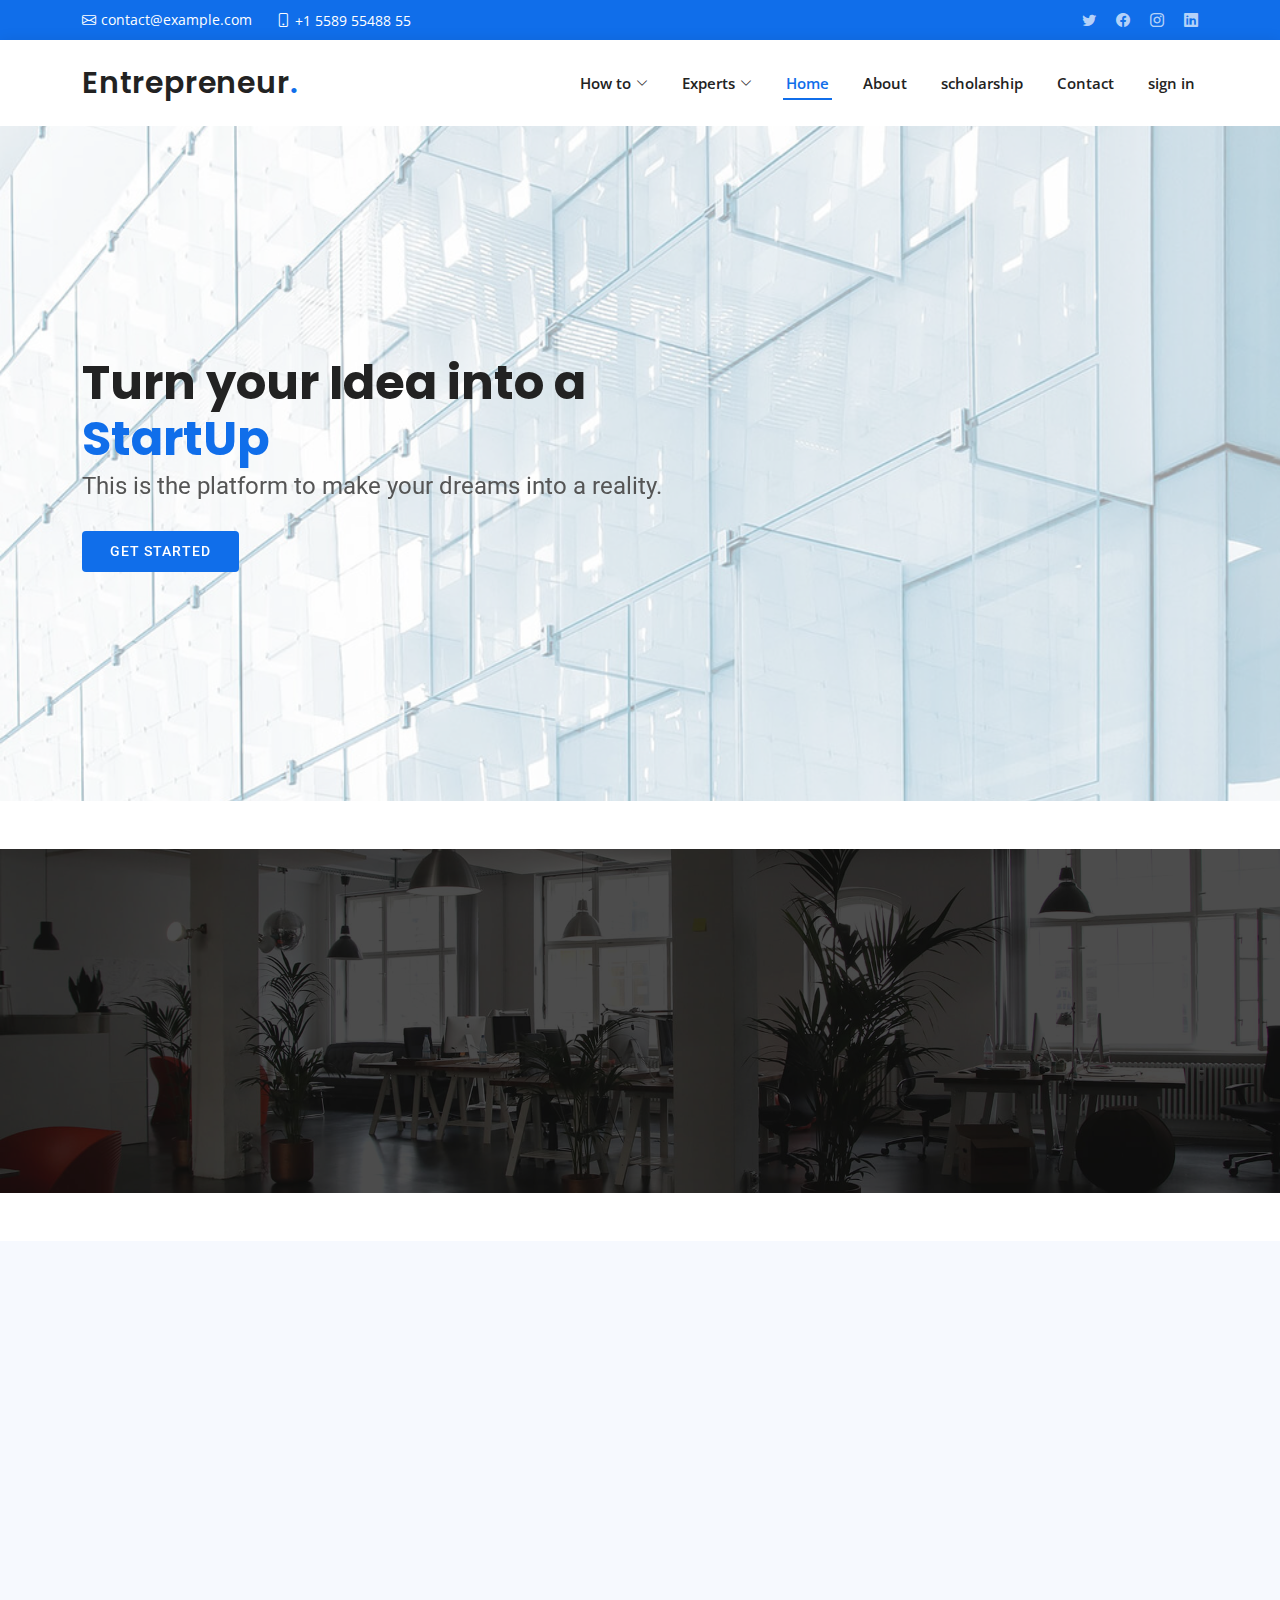
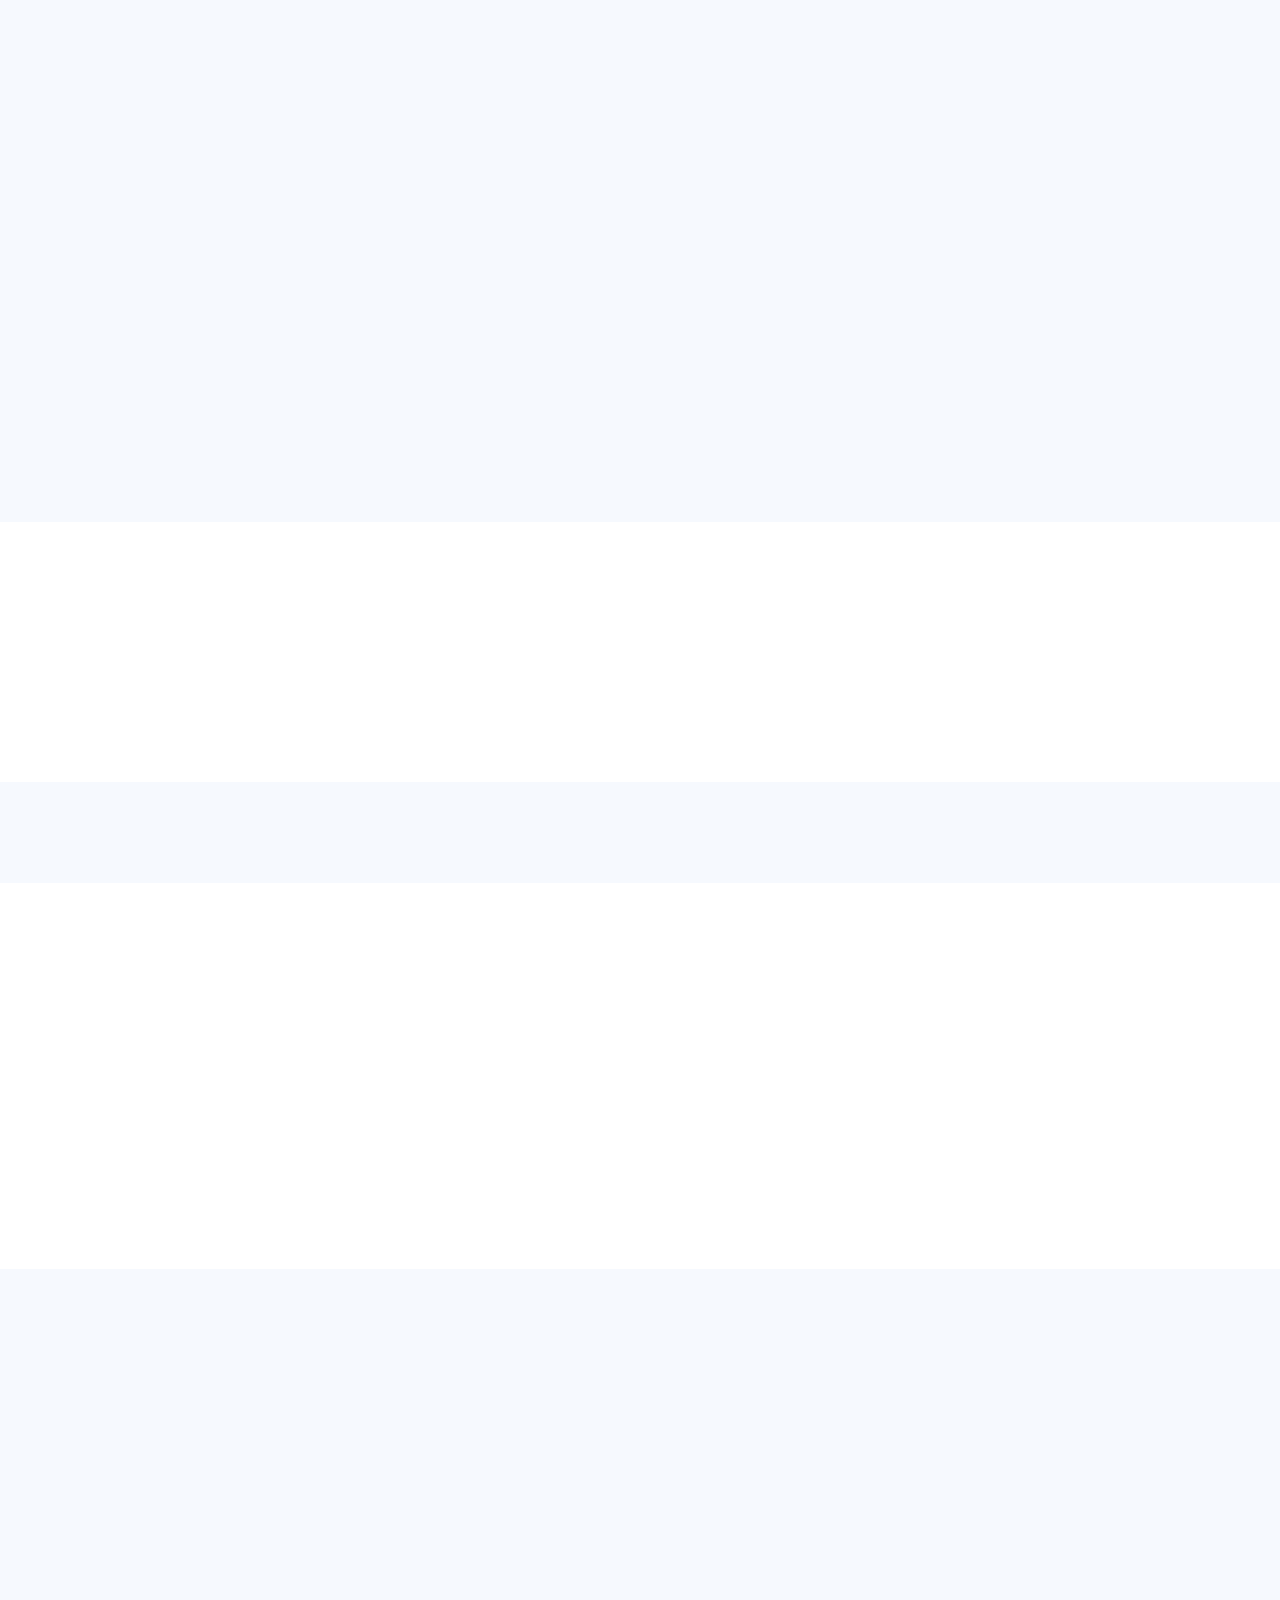
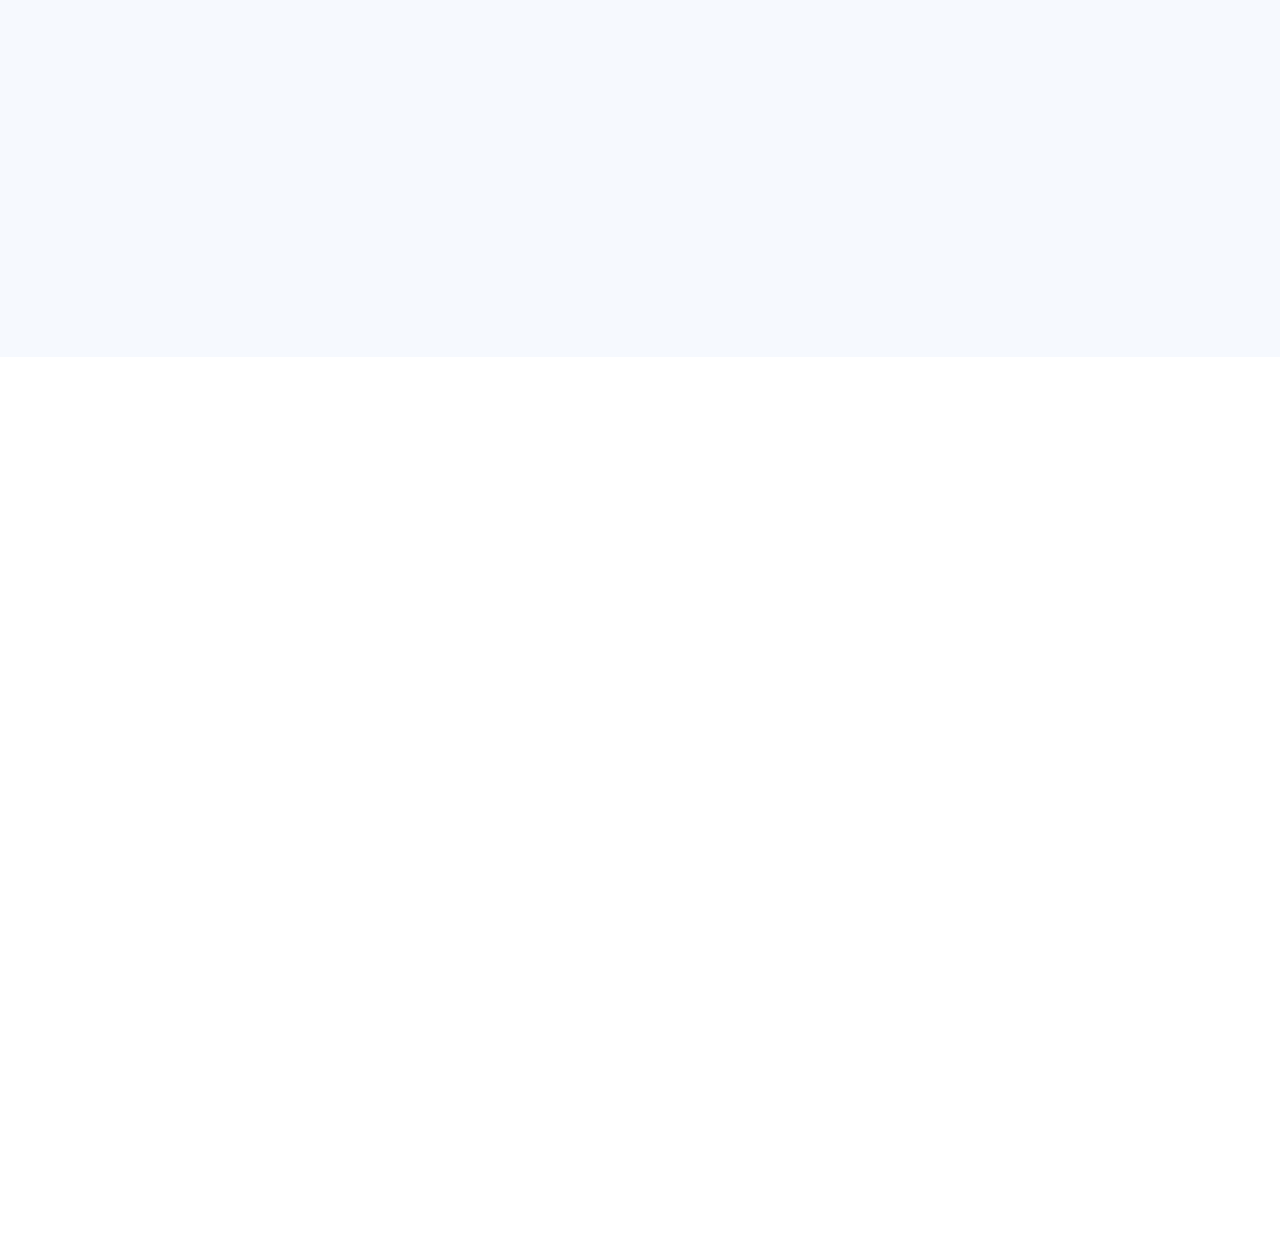
==== index.html @ 723ae4d9 "1stupdate" ====
<!DOCTYPE html>
<html lang="en">
<head>
  <meta charset="utf-8">
  <meta content="width=device-width, initial-scale=1.0" name="viewport">
  <title>Entrepreneur</title>
  <meta content="" name="description">
  <meta content="" name="keywords">
  <!-- Favicons -->
  <link href="assets/img/favicon.png" rel="icon">
  <link href="assets/img/apple-touch-icon.png" rel="apple-touch-icon">
  <!-- Google Fonts -->
  <link href="https://fonts.googleapis.com/css?family=Open+Sans:300,300i,400,400i,600,600i,700,700i|Roboto:300,300i,400,400i,500,500i,600,600i,700,700i|Poppins:300,300i,400,400i,500,500i,600,600i,700,700i" rel="stylesheet">
  <!-- Vendor CSS Files -->
  <link href="assets/vendor/aos/aos.css" rel="stylesheet">
  <link href="assets/vendor/bootstrap/css/bootstrap.min.css" rel="stylesheet">
  <link href="assets/vendor/bootstrap-icons/bootstrap-icons.css" rel="stylesheet">
  <link href="assets/vendor/boxicons/css/boxicons.min.css" rel="stylesheet">
  <link href="assets/vendor/glightbox/css/glightbox.min.css" rel="stylesheet">
  <link href="assets/vendor/swiper/swiper-bundle.min.css" rel="stylesheet">
  <!-- Template Main CSS File -->
  <link href="assets/css/style.css" rel="stylesheet">
  <!-- =======================================================
  * Template Name: BizLand - v3.10.0
  * Template URL: https://bootstrapmade.com/bizland-bootstrap-business-template/
  * Author: BootstrapMade.com
  * License: https://bootstrapmade.com/license/
  ======================================================== -->
</head>
<body>
  <!-- ======= Top Bar ======= -->
  <section id="topbar" class="d-flex align-items-center">
    <div class="container d-flex justify-content-center justify-content-md-between">
      <div class="contact-info d-flex align-items-center">
        <i class="bi bi-envelope d-flex align-items-center"><a href="mailto:contact@example.com">contact@example.com</a></i>
        <i class="bi bi-phone d-flex align-items-center ms-4"><span>+1 5589 55488 55</span></i>
      </div>
      <div class="social-links d-none d-md-flex align-items-center">
        <a href="#" class="twitter"><i class="bi bi-twitter"></i></a>
        <a href="#" class="facebook"><i class="bi bi-facebook"></i></a>
        <a href="#" class="instagram"><i class="bi bi-instagram"></i></a>
        <a href="#" class="linkedin"><i class="bi bi-linkedin"></i></i></a>
      </div>
    </div>
  </section>
  <!-- ======= Header ======= -->
  <header id="header" class="d-flex align-items-center">
    <div class="container d-flex align-items-center justify-content-between">
      <h1 class="logo"><a href="website1.html">Entrepreneur<span>.</span></a></h1>
      <!-- Uncomment below if you prefer to use an image logo -->
       <!--<a href="index.html" class="logo"><img src="assets/img/logo.png" alt=""></a>-->
      <nav id="navbar" class="navbar">
        <ul>
          <li class="dropdown"><a href="#"><span>How to</span> <i class="bi bi-chevron-down"></i></a>
            <ul>
             <li class="dropdown"><a href="#"><span>Start a Bussiness</span> <i class="bi bi-chevron-right"></i></a>
               <ul>
                 <li><a href="business/business.html">Bussiness & life planning</a></li>
                 <li><a href="https://sell.amazon.com/learn/start-ecommerce-business">E-Commerce</a></li>
                 <li><a href="https://www.startuplanes.com/funding-application/?gclid=CjwKCAiA85efBhBbEiwAD7oLQJLNc8mdE7ggFRVXjSJkn-eFq10X3GdRTWxiOFHxeabZ1FrxF7V6lRoCFJcQAvD_BwE">Funding</a></li>
                 <li><a href="https://startupnation.com/tag/side-hustle/">Side Hustle</a></li>
                 <li><a href="https://slack.com/intl/en-in/blog/collaboration/7-ways-to-leverage-technology">Levarage bussiness and technology</a></li>
               </ul>
             </li>
             <li><a href="#">Growth Hacks</a></li>
             <li><a href="#">videos</a></li>
             <li><a href="#">Books</a></li>
            </ul>
            <li class="dropdown"><a href="#"><span>Experts</span> <i class="bi bi-chevron-down"></i></a>
              <ul>
                <li><a href="http://sayginyalcin.de/">Saygin aYalcin</a></li>
                <li><a href="https://www.youtube.com/c/melindaemerson">Melinda Emerson</a></li>
                <li><a href="https://tim.blog/">Tim Ferriss</a></li> 
                <li><a href="https://www.marieforleo.com/">Marie Forleo</a></li>  
                <li><a href="https://amyjomartin.com/">Amy Jo Martin</a></li>
              </ul>
            </li>
             <li><a class="nav-link scrollto active" href="#hero">Home</a></li>
             <li><a class="nav-link scrollto" href="#about">About</a></li>
             <li><a class="nav-link scrollto " href="#portfolio">scholarship</a></li>
             <li><a class="nav-link scrollto" href="#contact">Contact</a></li> 
            <li><a href="signin/sign.html"class="btn-primary">sign in</a></li>            
          </ul>
        </li>
        <i class="bi bi-list mobile-nav-toggle"></i>
      </nav><!-- .navbar -->
    </div>
  </header><!-- End Header -->
  <!-- ======= Hero Section ======= -->
  <section id="hero" class="d-flex align-items-center">
    <div class="container" data-aos="zoom-out" data-aos-delay="100">
      <h1>Turn your Idea into a <br> <span>StartUp</span></h1>
      <h2>This is the platform to make your dreams into a reality.</h2>
      <div class="d-flex">
        <a href="#about" class="btn-get-started scrollto">Get Started</a>
      </div>
    </div>
  </section><!-- End Hero -->
<br><br>
  <main id="main">
    <!-- ======= Testimonials Section ======= -->
    <section id="testimonials" class="testimonials">
      <div class="container" data-aos="zoom-in">
        <div class="testimonials-slider swiper" data-aos="fade-up" data-aos-delay="100">
          <div class="swiper-wrapper">
            <div class="swiper-slide">
              <div class="testimonial-item">
                <img src="Sachin.jpg" class="testimonial-img" alt="">
                <h3>Sachin Bansal </h3>
                <h4>Founder of Flipkart</h4>
                <p>
                  <i class="bx bxs-quote-alt-left quote-icon-left"></i>
                  It is no secret that the road to entrepreneurship is a lonely one. Perseverance and hard work are very important.”
                  <i class="bx bxs-quote-alt-right quote-icon-right"></i>
                </p>
              </div>
            </div><!-- End testimonial item -->
            <div class="swiper-slide">
              <div class="testimonial-item">
                <img src="kiran mazudhari.jpg" class="testimonial-img" alt="">
                <h3>Kiran Mazumdar Shaw</h3>
                <h4>Chairman & M.D of Biocon</h4>
                <p>
                  <i class="bx bxs-quote-alt-left quote-icon-left"></i>
                  I really believe that entrepreneurship is about being able to face failure , manage failure and succeed after failing.
                  <i class="bx bxs-quote-alt-right quote-icon-right"></i>
                </p>
              </div>
            </div><!-- End testimonial item -->
            <div class="swiper-slide">
              <div class="testimonial-item">
                <img src="Vijay-shekhar-sharma-.jpg" class="testimonial-img" alt="">
                <h3> Vijay Shekhar Sharma</h3>
                <h4>Founder and CEO of Paytm</h4>
                <p>
                  <i class="bx bxs-quote-alt-left quote-icon-left"></i>
                  If opportunity dosen't knock , build a door. 
                  <i class="bx bxs-quote-alt-right quote-icon-right"></i>
                </p>
              </div>
            </div><!-- End testimonial item -->
            <div class="swiper-slide">
              <div class="testimonial-item">
                <img src="Radhika-Aggarwal.jpg" class="testimonial-img" alt="">
                <h3>Radhika Aggarwal</h3>
                <h4>Founder of Shopclues.</h4>
                <p>
                  <i class="bx bxs-quote-alt-left quote-icon-left"></i>
                  If you always do what you've always done, you'll always get what you've always got.
                  <i class="bx bxs-quote-alt-right quote-icon-right"></i>
                </p>
              </div>
            </div><!-- End testimonial item -->
          </div>
          <div class="swiper-pagination"></div>
        </div>
      </div>
    </section><!-- End Testimonials Section -->
<br><br>
    <!-- ======= About Section ======= -->
    <section id="about" class="about section-bg">
      <div class="container" data-aos="fade-up">
        <div class="section-title">
          <h2>About</h2>
          <h3>What is an <span>ENTREPRENEUR</span></h3>
          <p>Scroll down to know and get started.</p>
        </div>
        <div class="row" >
          <div class="col-lg-6 mb-4" data-aos="fade-right" data-aos-delay="100">
            <img src="ent.jpg"  class="img-fluid"  alt="">
          </div>
          <div class="col-lg-6 mb-4" data-aos="fade-right" data-aos-delay="100">
            <img src="ent1.jpg"  class="img-fluid"  alt="">
          </div>
          <div class="row">
            <div class="col-lg-6" data-aos="fade-right" data-aos-delay="100">
              <img src="assets/img/about.jpg" class="img-fluid" alt="">
            </div>
            <div class="col-lg-6 pt-4 pt-lg-0 content d-flex flex-column justify-content-center" data-aos="fade-up" data-aos-delay="100">
              <h3>Who is an Entrepreneur?</h3>
              <p class="fst-italic">
                An entrepreneur is someone who has an idea and who works to create a product or service that people will buy, as well as an organization to support that effort. An entrepreneur takes on most of the risk and initiative for their new business, and is often seen as a visionary or innovator.<br>
              </p>
              <p class="fst-italic">Entrepreneurs come in all shapes and sizes, including small business owners, content creators, startup founders, and anyone who has the ambition to build a business and work for themselves.</p>
              <h3>What is entrepreneurship?</h3>
              <p class="fst-italic">Essentially, entrepreneurship is the process of developing, organizing, and running a new business to generate profit while taking on financial risk. In a broader sense, entrepreneurship is the process of transforming the status quo by solving the most pressing problems and pain points in our society, often by introducing an innovative product or service or creating new markets.</p> 
            <a href="signin/sign.html" class="btn btn-primary">signin</a>
            </div>
        </div>
      </div><br><br>
    </section><!-- End About Section -->
    <!-- ======= Counts Section ======= -->
    <section id="counts" class="counts">
      <div class="container" data-aos="fade-up">
        <div class="row">
          <div class="col-lg-3 col-md-6">
            <div class="count-box">
              <i class="bi bi-emoji-smile"></i>
              <span data-purecounter-start="0" data-purecounter-end="100" data-purecounter-duration="1" class="purecounter"></span>
              <p>No.of ideas uploaded</p>
            </div>
          </div>
          <div class="col-lg-3 col-md-6 mt-5 mt-md-0">
            <div class="count-box">
              <i class="bi bi-journal-richtext"></i>
              <span data-purecounter-start="0" data-purecounter-end="80" data-purecounter-duration="1" class="purecounter"></span>
              <p>Made them into Projects</p>
            </div>
          </div>
          <div class="col-lg-3 col-md-6 mt-5 mt-lg-0">
            <div class="count-box">
              <i class="bi bi-people"></i>
              <span data-purecounter-start="0" data-purecounter-end="186" data-purecounter-duration="1" class="purecounter"></span>
              <p>No.of companies enrolled</p>
            </div>
          </div>
          <div class="col-lg-3 col-md-6 mt-5 mt-lg-0">
            <div class="count-box">
              <i class="bi bi-list"></i>
              <span data-purecounter-start="0" data-purecounter-end="15" data-purecounter-duration="1" class="purecounter"></span>
              <p>companies bought the ideas.</p>
            </div>
          </div>
        </div>
      </div>
    </section><!-- End Counts Section -->
   <!-- ======= Clients Section ======= -->
   <section id="clients" class="clients section-bg">
    <div class="container" data-aos="zoom-in">
      <div class="row">
        <div class="col-lg-2 col-md-4 col-6 d-flex align-items-center justify-content-center">
          <img src="assets/img/clients/client-1.png" class="img-fluid" alt="">
        </div>
        <div class="col-lg-2 col-md-4 col-6 d-flex align-items-center justify-content-center">
          <img src="assets/img/clients/client-2.png" class="img-fluid" alt="">
        </div>
        <div class="col-lg-2 col-md-4 col-6 d-flex align-items-center justify-content-center">
          <img src="assets/img/clients/client-3.png" class="img-fluid" alt="">
        </div>
        <div class="col-lg-2 col-md-4 col-6 d-flex align-items-center justify-content-center">
          <img src="assets/img/clients/client-4.png" class="img-fluid" alt="">
        </div>
        <div class="col-lg-2 col-md-4 col-6 d-flex align-items-center justify-content-center">
          <img src="assets/img/clients/client-5.png" class="img-fluid" alt="">
        </div>
        <div class="col-lg-2 col-md-4 col-6 d-flex align-items-center justify-content-center">
          <img src="assets/img/clients/client-6.png" class="img-fluid" alt="">
        </div>
      </div>
    </div>
  </section><!-- End Clients Section -->
    <!-- ======= Portfolio Section ======= -->
    <section id="portfolio" class="portfolio">
      <div class="container" data-aos="fade-up">
        <div class="section-title">
          <h2>Scholorships</h2>
          <h3>Check out <span>scholarships</span></h3>
          <p>The scholarships offered by the government and  are listed  below.</p>
        </div>
        <div class="row" data-aos="fade-up" data-aos-delay="100">
          <div class="col-lg-12 d-flex justify-content-center">
            <ul id="portfolio-flters">              
              <li data-filter=".filter-app">Governament </li>              
            </ul>
          </div>
        </div>
        <div class="row portfolio-container" data-aos="fade-up" data-aos-delay="200">
          <div class="col-lg-4 col-md-6 portfolio-item filter-app">
            <img src="Aspire-Scholarship.jpg" class="img-fluid" alt="">
            <div class="portfolio-info">
              <h4>ASPIRE – A Scheme for Promotion of Innovation, Rural Industries and Entrepreneurshi</h4>
              <p>gov</p>
              <a href="assets/img/portfolio/portfolio-1.jpg" data-gallery="portfolioGallery" class="portfolio-lightbox preview-link" title="App 1"><i class="bx bx-plus"></i></a>
              <a href="portfolio-details.html" class="details-link" title="More Details"><i class="bx bx-link"></i></a>
            </div>
          </div>
          <div class="col-lg-4 col-md-6 portfolio-item filter-app">
            <img src="pradhan mantri yojana.webp" class="img-fluid" alt="">
            <div class="portfolio-info">
              <h4>Pradhan Mantri Mudra Yojana</h4>
              <p>gov</p>
              <a href="assets/img/portfolio/portfolio-3.jpg" data-gallery="portfolioGallery" class="portfolio-lightbox preview-link" title="App 2"><i class="bx bx-plus"></i></a>
              <a href="portfolio-details.html" class="details-link" title="More Details"><i class="bx bx-link"></i></a>
            </div>
          </div>
          <div class="col-lg-4 col-md-6 portfolio-item filter-app">
            <img src="sepit.jpg" class="img-fluid" alt="">
            <div class="portfolio-info">
              <h4>Support for International Patent Protection in Electronics and Information Technology (SIP-EIT)</h4>
              <p>gov</p>
              <a href="assets/img/portfolio/portfolio-6.jpg" data-gallery="portfolioGallery" class="portfolio-lightbox preview-link" title="App 3"><i class="bx bx-plus"></i></a>
              <a href="portfolio-details.html" class="details-link" title="More Details"><i class="bx bx-link"></i></a>
            </div>
          </div>
        </div>
      </div>
    </section><!-- End Portfolio Section -->
    <!-- ======= Frequently Asked Questions Section ======= -->
 <section id="faq" class="faq section-bg">
  <div class="container" data-aos="fade-up">
    <div class="section-title">
      <h2>F.A.Q</h2>
      <h3>Frequently Asked <span>Questions</span></h3>
      <p>Ut possimus qui ut temporibus culpa velit eveniet modi omnis est adipisci expedita at voluptas atque vitae autem.</p>
    </div>
    <div class="row justify-content-center">
      <div class="col-xl-10">
        <ul class="faq-list">
          <li>
            <div data-bs-toggle="collapse" class="collapsed question" href="#faq1">1. Why did you decide to start your own business? <i class="bi bi-chevron-down icon-show"></i><i class="bi bi-chevron-up icon-close"></i></div>
            <div id="faq1" class="collapse" data-bs-parent=".faq-list">
              <p>
                Every business owner has a “why” – the reason they chose the unconventional route of entrepreneurship as opposed to a corporate career. Understanding their reason for choosing the business owner path can help you to understand what motivated their success and discover your own reason (or reasons).
              </p>
            </div>
          </li>
          <li>
            <div data-bs-toggle="collapse" href="#faq2" class="collapsed question">2. What advice would you give to someone just starting their own business? <i class="bi bi-chevron-down icon-show"></i><i class="bi bi-chevron-up icon-close"></i></div>
            <div id="faq2" class="collapse" data-bs-parent=".faq-list">
              <p>
                This is the most obvious question you should ask, but also one of the most important! Every business owner has gone through the trying and risky experience of being a new business owner, and every one of them will have direct experience with what worked and what didn’t. You’re meeting with this entrepreneur to get their advice, so don’t be afraid to ask for it!
              </p>
            </div>
          </li>
          <li>
            <div data-bs-toggle="collapse" href="#faq3" class="collapsed question">3. How do you deal with fear and doubt? <i class="bi bi-chevron-down icon-show"></i><i class="bi bi-chevron-up icon-close"></i></div>
            <div id="faq3" class="collapse" data-bs-parent=".faq-list">
              <p>
                Even someone as prolific as Maya Angelou experienced the phenomenon known as imposter’s syndrome, once confessing, “I have written 11 books, but each time I think, ‘Uh-oh, they’re going to find out now.’ I’ve run a game on everybody, and they’re going to find me out.” By asking your interviewee how they deal with self-doubt as an entrepreneur, you’ll gain strategies for conquering fears that will inevitably come up throughout your own venture into business ownership.
              </p>
            </div>
          </li>
          <li>
            <div data-bs-toggle="collapse" href="#faq4" class="collapsed question">4. What routines do you follow each day? <i class="bi bi-chevron-down icon-show"></i><i class="bi bi-chevron-up icon-close"></i></div>
            <div id="faq4" class="collapse" data-bs-parent=".faq-list">
              <p>
                Success is in the details, and most accomplished people follow strict routines and daily habits to keep their busy days running smoothly. This can be as simple as setting an alarm and always getting up when it goes off, eating the same breakfast each morning, or even having multiples of the same outfit so they don’t have to think about what to wear each day.
              </p>
            </div>
          </li>
          <li>
            <div data-bs-toggle="collapse" href="#faq5" class="collapsed question">Tempus quam pellentesque nec nam aliquam sem et tortor consequat? <i class="bi bi-chevron-down icon-show"></i><i class="bi bi-chevron-up icon-close"></i></div>
            <div id="faq5" class="collapse" data-bs-parent=".faq-list">
              <p>
                Molestie a iaculis at erat pellentesque adipiscing commodo. Dignissim suspendisse in est ante in. Nunc vel risus commodo viverra maecenas accumsan. Sit amet nisl suscipit adipiscing bibendum est. Purus gravida quis blandit turpis cursus in
              </p>
            </div>
          </li>
          <li>
            <div data-bs-toggle="collapse" href="#faq6" class="collapsed question">5. Where do you see your business in five years? Ten? <i class="bi bi-chevron-down icon-show"></i><i class="bi bi-chevron-up icon-close"></i></div>
            <div id="faq6" class="collapse" data-bs-parent=".faq-list">
              <p>
                No entrepreneur is ever done growing their business – it’s an ongoing journey with ever-changing goals and aspirations. Asking the entrepreneur you’re interviewing what their vision for the future is will inspire you to dream big and never stop pursuing success. It will also give you an idea of future milestones you can pursue in your own business.
              </p>
            </div>
          </li>
        </ul>
      </div>
    </div>
  </div>
 </section><!-- End Frequently Asked Questions Section-->
    <!-- ======= Contact Section ======= -->
    <section id="contact" class="contact">
      <div class="container" data-aos="fade-up">
        <div class="section-title">
          <h2>Contact</h2>
          <h3><span>Contact Us</span></h3>
          <p>Ut possimus qui ut temporibus culpa velit eveniet modi omnis est adipisci expedita at voluptas atque vitae autem.</p>
        </div>
        <div class="row" data-aos="fade-up" data-aos-delay="100">
          <div class="col-lg-6">
            <div class="info-box mb-4">
              <i class="bx bx-map"></i>
              <h3>Our Address</h3>
              <p>A108 Adam Street, New York, NY 535022</p>
            </div>
          </div>
          <div class="col-lg-3 col-md-6">
            <div class="info-box  mb-4">
              <i class="bx bx-envelope"></i>
              <h3>Email Us</h3>
              <p>contact@example.com</p>
            </div>
          </div>
          <div class="col-lg-3 col-md-6">
            <div class="info-box  mb-4">
              <i class="bx bx-phone-call"></i>
              <h3>Call Us</h3>
              <p>+1 5589 55488 55</p>
            </div>
          </div>
        </div>
        <div class="row" data-aos="fade-up" data-aos-delay="100">
          <div class="col-lg-6 ">
            <iframe class="mb-4 mb-lg-0" src="https://www.google.com/maps/embed?pb=!1m14!1m8!1m3!1d12097.433213460943!2d-74.0062269!3d40.7101282!3m2!1i1024!2i768!4f13.1!3m3!1m2!1s0x0%3A0xb89d1fe6bc499443!2sDowntown+Conference+Center!5e0!3m2!1smk!2sbg!4v1539943755621" frameborder="0" style="border:0; width: 100%; height: 384px;" allowfullscreen></iframe>
          </div>
          <div class="col-lg-6">
            <form action="forms/contact.php" method="post" role="form" class="php-email-form">
              <div class="row">
                <div class="col form-group">
                  <input type="text" name="name" class="form-control" id="name" placeholder="Your Name" required>
                </div>
                <div class="col form-group">
                  <input type="email" class="form-control" name="email" id="email" placeholder="Your Email" required>
                </div>
              </div>
              <div class="form-group">
                <input type="text" class="form-control" name="subject" id="subject" placeholder="Subject" required>
              </div>
              <div class="form-group">
                <textarea class="form-control" name="message" rows="5" placeholder="Message" required></textarea>
              </div>
              <div class="my-3">
                <div class="loading">Loading</div>
                <div class="error-message"></div>
                <div class="sent-message">Your message has been sent. Thank you!</div>
              </div>
              <div class="text-center"><button type="submit">Send Message</button></div>
            </form>
          </div>
        </div>
      </div>
    </section><!-- End Contact Section -->
  </main><!-- End #main -->
  <div id="preloader"></div>
  <a href="#" class="back-to-top d-flex align-items-center justify-content-center"><i class="bi bi-arrow-up-short"></i></a>
  <!-- Vendor JS Files -->
  <script src="assets/vendor/purecounter/purecounter_vanilla.js"></script>
  <script src="assets/vendor/aos/aos.js"></script>
  <script src="assets/vendor/bootstrap/js/bootstrap.bundle.min.js"></script>
  <script src="assets/vendor/glightbox/js/glightbox.min.js"></script>
  <script src="assets/vendor/isotope-layout/isotope.pkgd.min.js"></script>
  <script src="assets/vendor/swiper/swiper-bundle.min.js"></script>
  <script src="assets/vendor/waypoints/noframework.waypoints.js"></script>
  <script src="assets/vendor/php-email-form/validate.js"></script>
  <!-- Template Main JS File -->
  <script src="assets/js/main.js"></script>
</body>
</html>
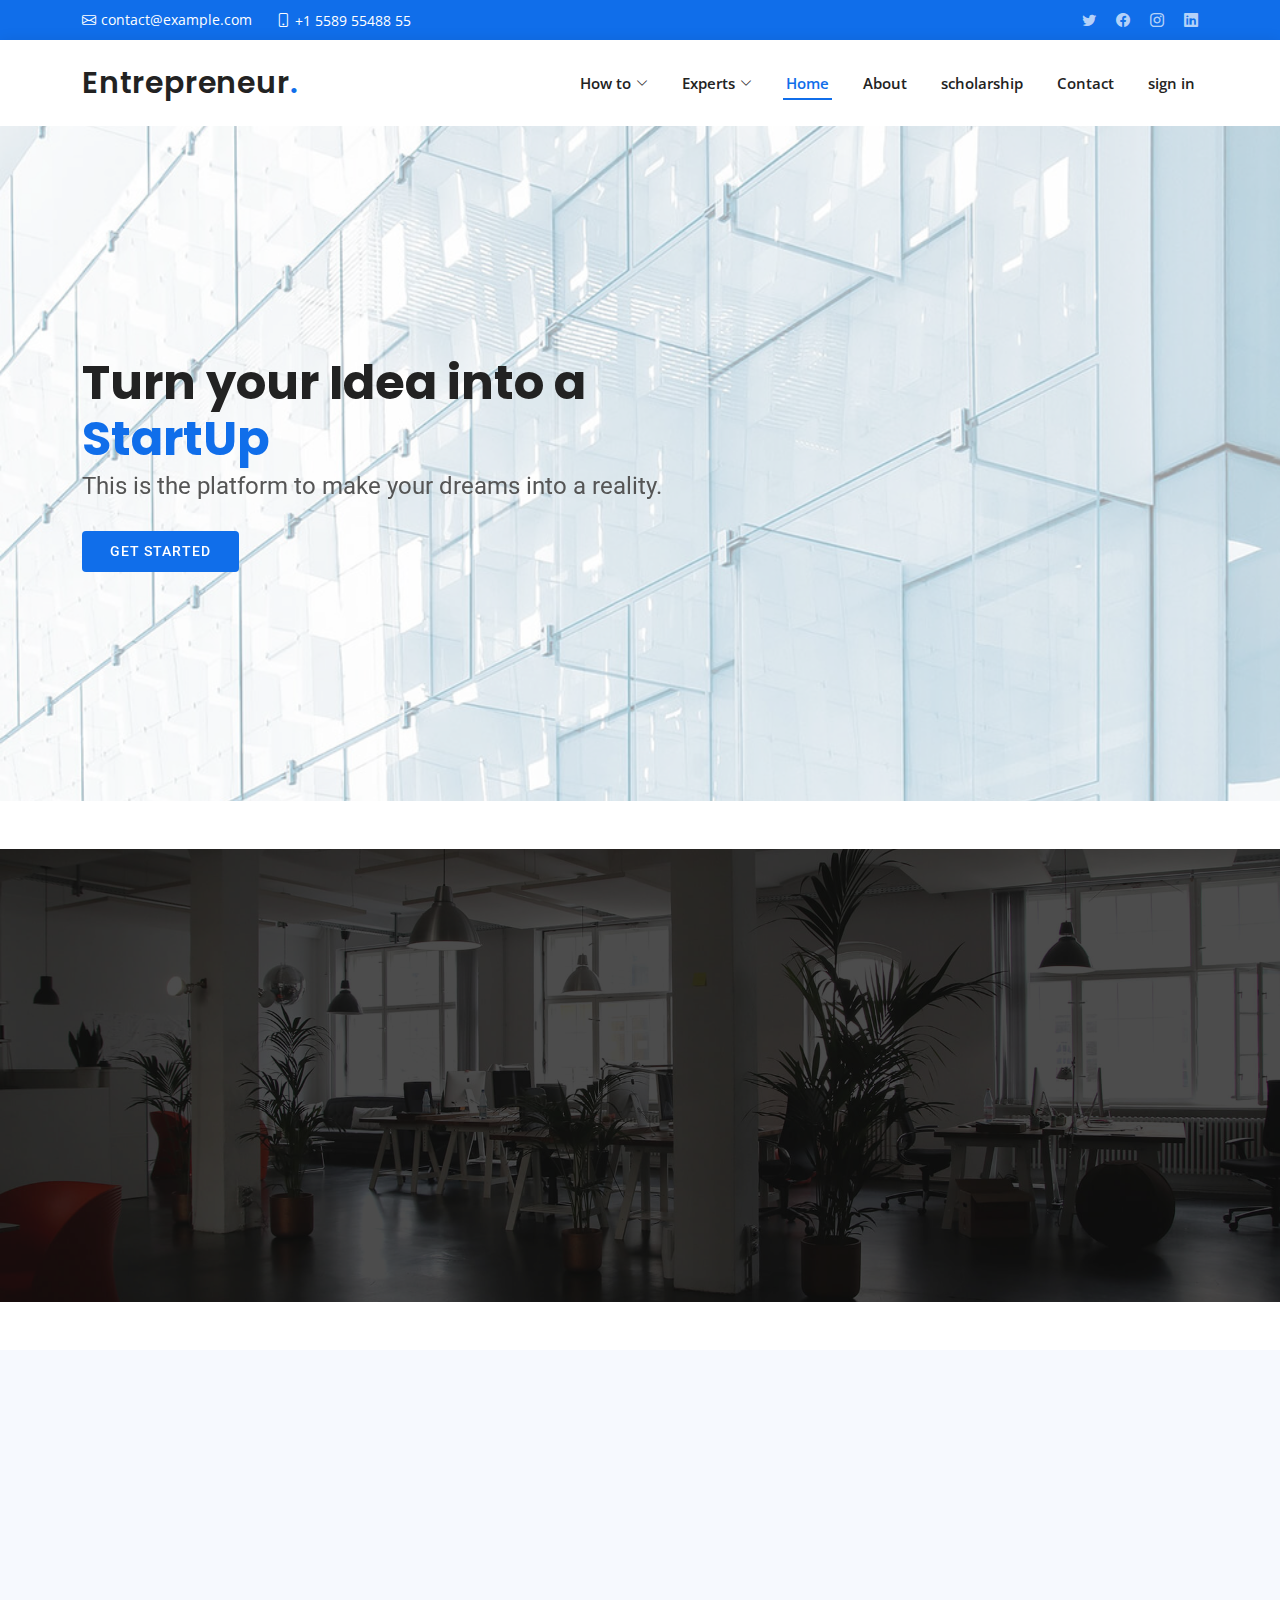
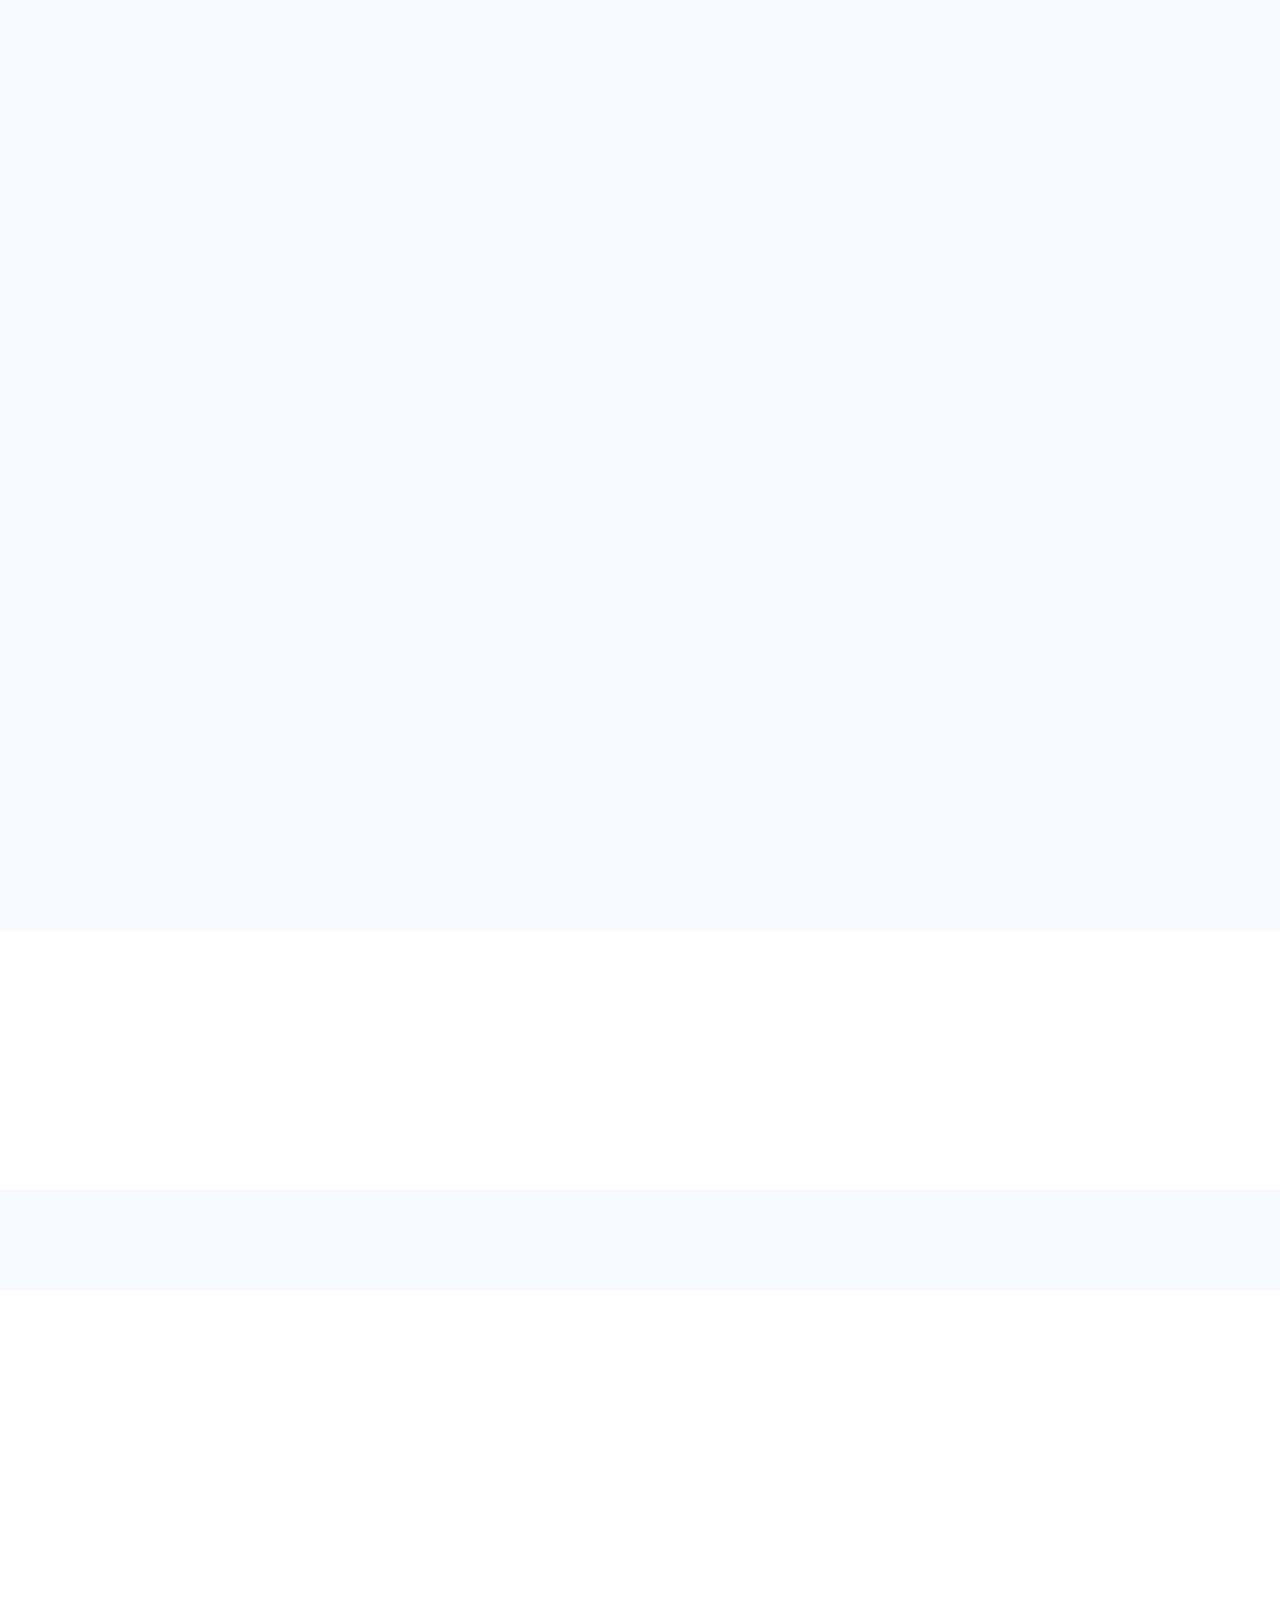
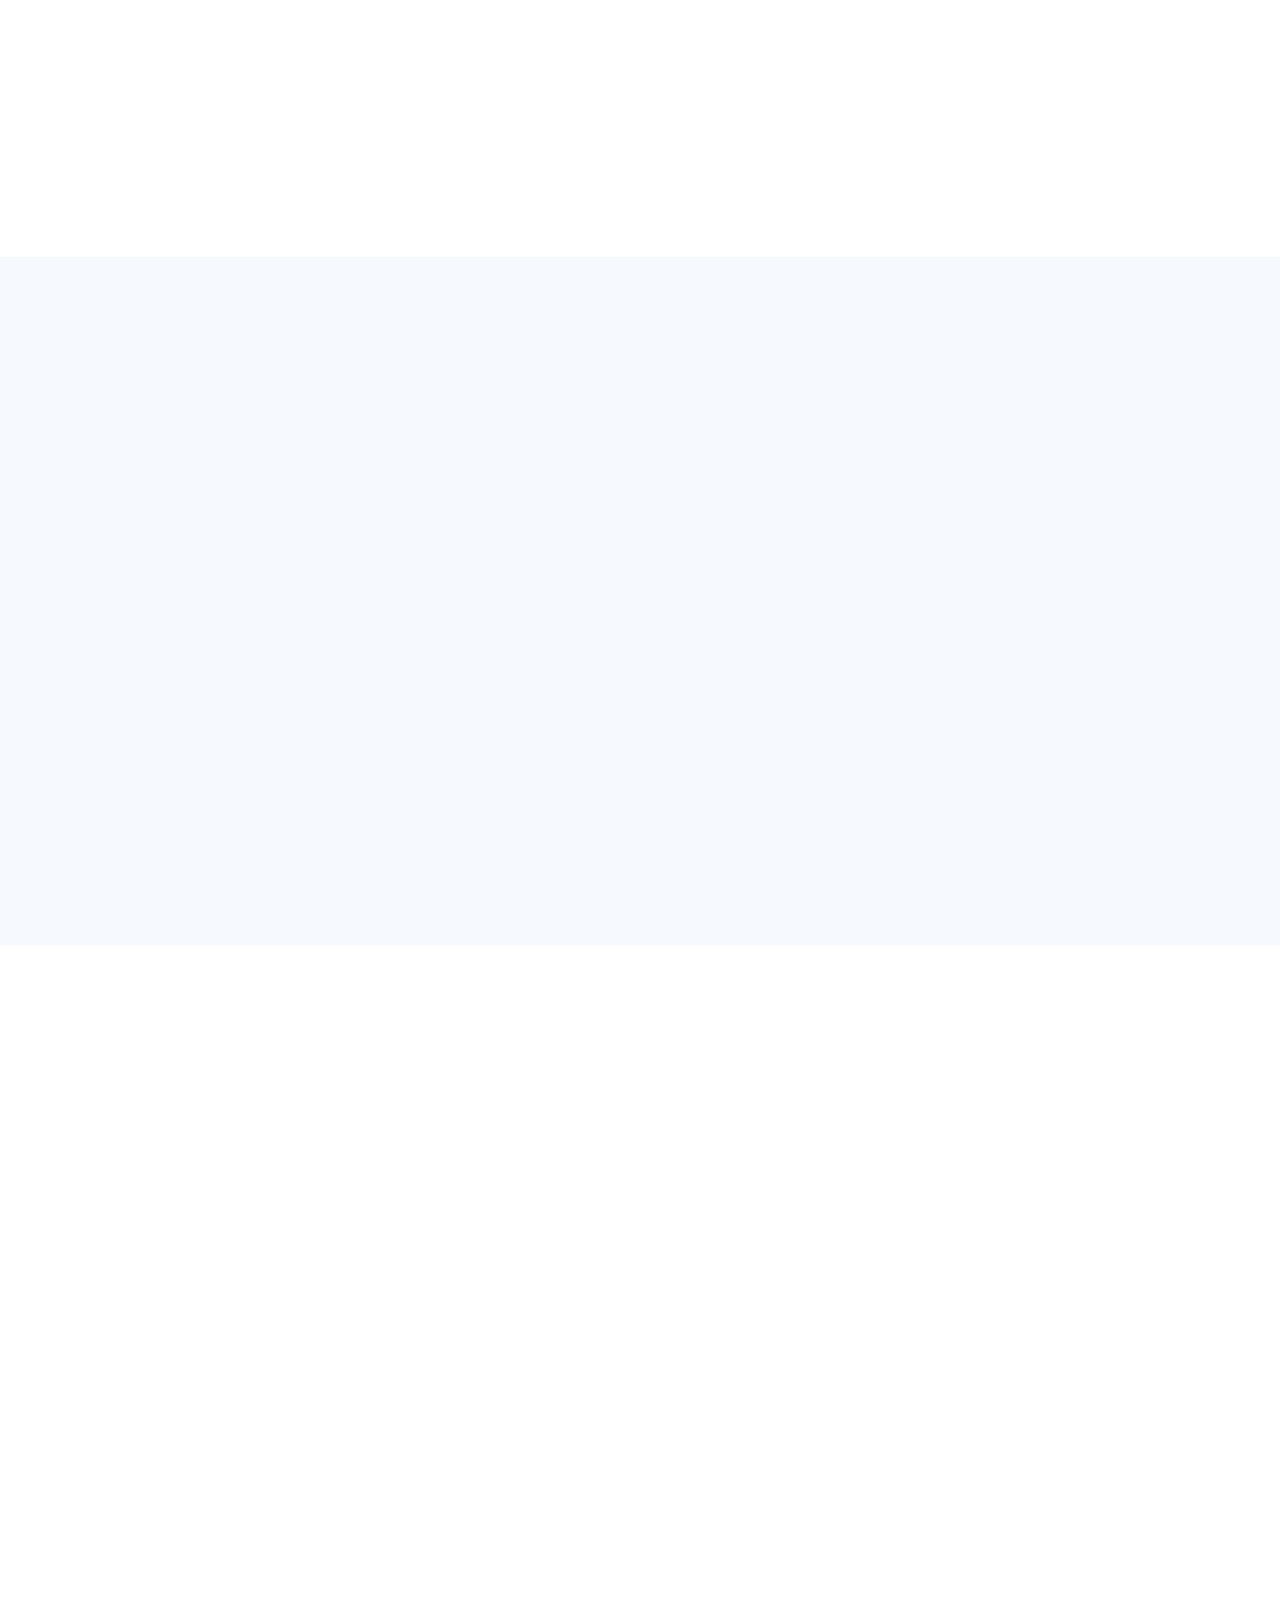
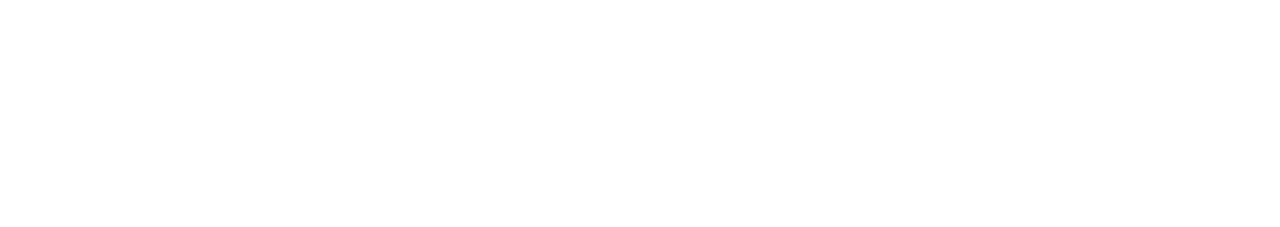
==== commit 491d966c: "2ndupdate" ====
--- a/index.html
+++ b/index.html
@@ -105,7 +105,7 @@
           <div class="swiper-wrapper">
             <div class="swiper-slide">
               <div class="testimonial-item">
-                <img src="Sachin.jpg" class="testimonial-img" alt="">
+                <img src="images/Sachin.jpg" class="testimonial-img" alt="">
                 <h3>Sachin Bansal </h3>
                 <h4>Founder of Flipkart</h4>
                 <p>
@@ -117,7 +117,7 @@
             </div><!-- End testimonial item -->
             <div class="swiper-slide">
               <div class="testimonial-item">
-                <img src="kiran mazudhari.jpg" class="testimonial-img" alt="">
+                <img src="images/kiran mazudhari.jpg" class="testimonial-img" alt="">
                 <h3>Kiran Mazumdar Shaw</h3>
                 <h4>Chairman & M.D of Biocon</h4>
                 <p>
@@ -129,7 +129,7 @@
             </div><!-- End testimonial item -->
             <div class="swiper-slide">
               <div class="testimonial-item">
-                <img src="Vijay-shekhar-sharma-.jpg" class="testimonial-img" alt="">
+                <img src="images/Vijay-shekhar-sharma-.jpg" class="testimonial-img" alt="">
                 <h3> Vijay Shekhar Sharma</h3>
                 <h4>Founder and CEO of Paytm</h4>
                 <p>
@@ -141,7 +141,7 @@
             </div><!-- End testimonial item -->
             <div class="swiper-slide">
               <div class="testimonial-item">
-                <img src="Radhika-Aggarwal.jpg" class="testimonial-img" alt="">
+                <img src="images/Radhika-Aggarwal.jpg" class="testimonial-img" alt="">
                 <h3>Radhika Aggarwal</h3>
                 <h4>Founder of Shopclues.</h4>
                 <p>
@@ -167,10 +167,10 @@
         </div>
         <div class="row" >
           <div class="col-lg-6 mb-4" data-aos="fade-right" data-aos-delay="100">
-            <img src="ent.jpg"  class="img-fluid"  alt="">
+            <img src="images/ent.jpg"  class="img-fluid"  alt="">
           </div>
           <div class="col-lg-6 mb-4" data-aos="fade-right" data-aos-delay="100">
-            <img src="ent1.jpg"  class="img-fluid"  alt="">
+            <img src="images/ent1.jpg"  class="img-fluid"  alt="">
           </div>
           <div class="row">
             <div class="col-lg-6" data-aos="fade-right" data-aos-delay="100">
@@ -266,7 +266,7 @@
         </div>
         <div class="row portfolio-container" data-aos="fade-up" data-aos-delay="200">
           <div class="col-lg-4 col-md-6 portfolio-item filter-app">
-            <img src="Aspire-Scholarship.jpg" class="img-fluid" alt="">
+            <img src="images/Aspire-Scholarship.jpg" class="img-fluid" alt="">
             <div class="portfolio-info">
               <h4>ASPIRE – A Scheme for Promotion of Innovation, Rural Industries and Entrepreneurshi</h4>
               <p>gov</p>
@@ -275,7 +275,7 @@
             </div>
           </div>
           <div class="col-lg-4 col-md-6 portfolio-item filter-app">
-            <img src="pradhan mantri yojana.webp" class="img-fluid" alt="">
+            <img src="images/pradhan mantri yojana.webp" class="img-fluid" alt="">
             <div class="portfolio-info">
               <h4>Pradhan Mantri Mudra Yojana</h4>
               <p>gov</p>
@@ -284,7 +284,7 @@
             </div>
           </div>
           <div class="col-lg-4 col-md-6 portfolio-item filter-app">
-            <img src="sepit.jpg" class="img-fluid" alt="">
+            <img src="images/sepit.jpg" class="img-fluid" alt="">
             <div class="portfolio-info">
               <h4>Support for International Patent Protection in Electronics and Information Technology (SIP-EIT)</h4>
               <p>gov</p>
